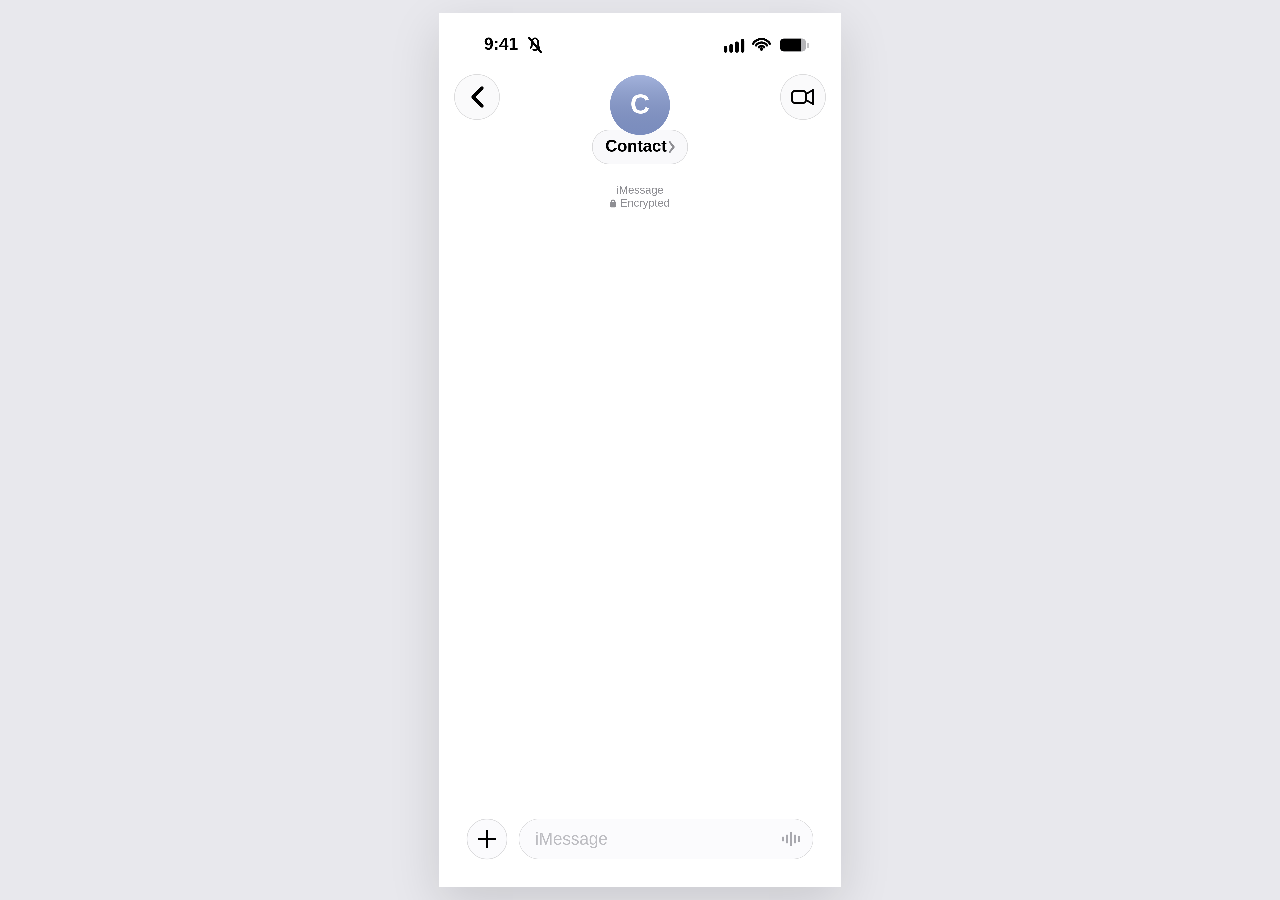
==== bubblelab/source/BubbleLab/index.html @ 569e1303 "Prepare Bubble Lab 0.4.0 native refinement and isolated browser QA" ====
<!doctype html>
<html lang="en">
<head>
  <meta charset="utf-8" />
  <meta name="viewport" content="width=device-width,initial-scale=1,viewport-fit=cover" />
  <meta name="theme-color" content="#f5f5f7" />
  <meta name="apple-mobile-web-app-capable" content="yes" />
  <meta name="apple-mobile-web-app-status-bar-style" content="default" />
  <meta name="apple-mobile-web-app-title" content="Bubble Lab" />
  <title>Bubble Lab</title>
  <link rel="manifest" href="manifest.webmanifest" />
  <link rel="apple-touch-icon" href="icons/icon-180.png" />
  <link rel="stylesheet" href="styles.css?v=0.4.0" />
</head>
<body>
  <main id="appShell">
    <section id="phoneStage" aria-label="Bubble Lab Messages editor">
      <div id="phoneViewport">
        <canvas id="previewCanvas" width="1206" height="2622" aria-label="Messages preview"></canvas>
        <div id="messageScroller" aria-label="Conversation messages">
          <div id="scrollSpacer"></div>
          <div id="hitLayer"></div>
        </div>
        <button id="backHit" class="invisible-hit" aria-label="Open Bubble Lab tools"></button>
        <button id="headerHit" class="invisible-hit" aria-label="Edit contact"></button>
        <button id="videoHit" class="invisible-hit" aria-label="Edit conversation contact"></button>
        <button id="composerHit" class="invisible-hit" aria-label="Add message"></button>
      </div>
    </section>
  </main>

  <div id="toast" role="status" aria-live="polite"></div>

  <dialog id="messageDialog" class="sheet-dialog">
    <form method="dialog" id="messageForm" class="sheet-card">
      <div class="grabber"></div>
      <div class="sheet-head">
        <button value="cancel" class="plain-btn">Cancel</button>
        <h2 id="messageDialogTitle">Add Message</h2>
        <button type="button" id="saveMessageBtn" class="plain-btn accent">Add</button>
      </div>
      <h3 class="field-heading">From</h3>
      <div class="segmented" id="senderSegment">
        <button type="button" data-sender="them" class="active">Them</button>
        <button type="button" data-sender="me">Me</button>
      </div>
      <h3 class="field-heading">Type</h3>
      <div class="segmented type-grid" id="kindSegment" aria-label="Message type">
        <button type="button" data-kind="text" class="active">Text</button>
        <button type="button" data-kind="photo">Photo</button>
        <button type="button" data-kind="video">Video</button>
        <button type="button" data-kind="link">Link</button>
        <button type="button" data-kind="file">File</button>
        <button type="button" data-kind="voice">Voice</button>
        <button type="button" data-kind="sticker">Sticker</button>
      </div>

      <div class="form-grid">
        <label class="full" id="textFieldWrap">Message
          <textarea id="messageText" rows="4" placeholder="Message"></textarea>
        </label>
        <label class="full media-only" id="mediaFieldWrap">Media
          <input id="messageMedia" type="file" accept="image/*,video/*" />
          <span class="help">Images stay only on this device. Video exports use the selected file as a thumbnail.</span>
        </label>
        <label class="full link-only" id="linkFieldWrap">URL
          <input id="messageUrl" type="url" placeholder="https://example.com" inputmode="url" />
        </label>
        <label class="full file-only" id="fileFieldWrap">Attachment label
          <input id="messageFileName" type="text" placeholder="Project Notes.pdf" />
        </label>
        <label>Date & time
          <input id="messageDate" type="datetime-local" />
        </label>
        <label>Delivery
          <select id="messageDelivery">
            <option value="">Nothing</option>
            <option value="Delivered">Delivered</option>
            <option value="Read">Read</option>
          </select>
        </label>
        <label>Reaction
          <select id="messageReaction">
            <option value="">None</option>
            <option>❤️</option><option>👍</option><option>👎</option><option>😂</option><option>‼️</option><option>❓</option>
            <option>🔥</option><option>👏</option><option>💯</option><option>😮</option>
          </select>
        </label>
        <label>Bubble Type
          <select id="messageChannel">
            <option value="imessage">iMessage blue</option>
            <option value="sms">SMS/RCS green</option>
          </select>
        </label>
        <label class="check-row"><input id="messageEdited" type="checkbox" role="switch" /> <span>Edited</span></label>
        <label class="check-row"><input id="messageDeleted" type="checkbox" role="switch" /> <span>Message Removed</span></label>
        <label class="full">Inline reply to
          <select id="messageReplyTo"><option value="">No reply</option></select>
        </label>
      </div>
      <div id="editActions" class="action-grid hidden">
        <button type="button" id="moveUpBtn">Move Earlier</button>
        <button type="button" id="moveDownBtn">Move Later</button>
        <button type="button" id="deleteMessageBtn" class="danger">Delete</button>
      </div>
    </form>
  </dialog>

  <dialog id="contactDialog" class="sheet-dialog">
    <form method="dialog" id="contactForm" class="sheet-card">
      <div class="grabber"></div>
      <div class="sheet-head">
        <button value="cancel" class="plain-btn">Cancel</button>
        <h2>Conversation</h2>
        <button type="button" id="saveContactBtn" class="plain-btn accent">Save</button>
      </div>
      <div class="avatar-preview-row">
        <div id="avatarPreview" class="avatar-preview">JM</div>
      </div>
      <div class="form-grid">
        <label class="full">Contact name <input id="contactName" value="James" /></label>
        <label>Initials <input id="contactInitials" value="JM" maxlength="3" /></label>
        <label>Avatar style
          <select id="avatarStyle"><option value="initials">Initials</option><option value="emoji">Emoji</option><option value="photo">Photo</option></select>
        </label>
        <label id="emojiWrap">Emoji <input id="contactEmoji" value="🙂" maxlength="8" /></label>
        <label>Avatar color <input id="avatarColor" type="color" value="#879bd1" /></label>
        <label class="full" id="avatarPhotoWrap">Contact photo <input id="avatarPhoto" type="file" accept="image/*" /></label>
      </div>
    </form>
  </dialog>

  <dialog id="toolsDialog" class="sheet-dialog">
    <form method="dialog" class="sheet-card tools-card">
      <div class="grabber"></div>
      <div class="sheet-head"><button value="cancel" class="plain-btn">Done</button><h2>Bubble Lab</h2><span class="head-spacer"></span></div>
      <section class="settings-section">
        <h3>Appearance</h3>
        <div class="segmented" id="themeSegment"><button type="button" data-theme="light" class="active">Light</button><button type="button" data-theme="dark">Dark</button></div>
        <label>Messages background
          <select id="backgroundEffect">
            <option value="plain">Native Plain</option>
          </select>
        </label>
      </section>
      <section class="settings-section">
        <h3>Status Bar</h3>
        <div class="form-grid">
          <label>Time <input id="statusTime" value="9:41" inputmode="numeric" /></label>
          <label>Battery <input id="statusBattery" type="number" min="0" max="100" value="82" /></label>
          <label>Cell signal <input id="statusSignal" type="range" min="0" max="4" value="4" /></label>
          <label>Wi‑Fi <input id="statusWifi" type="range" min="0" max="3" value="3" /></label>
          <label class="check-row"><input id="statusCharging" type="checkbox" /> <span>Charging</span></label>
          <label class="check-row"><input id="statusSilent" type="checkbox" checked /> <span>Silent</span></label>
          <label class="check-row"><input id="statusFocus" type="checkbox" /> <span>Focus indicator</span></label>
          <label class="check-row"><input id="statusBatteryPct" type="checkbox" /> <span>Battery %</span></label>
        </div>
      </section>
      <section class="settings-section action-stack">
        <button type="button" id="exportBtn" class="primary-action">Export This Screen</button>
        <button type="button" id="resetBtn" class="danger ghost">Reset Conversation</button>
      </section>
      <p class="privacy-note">Everything stays on this device. Bubble Lab does not upload or save your conversation.</p>
      <p class="privacy-note">Back: tools · Contact: edit · Composer: add<br>Tap or hold a message to edit, react, or reorder.</p>
      <p class="version-note">Bubble Lab <span id="appVersion">0.4.0</span> · 1206 × 2622 PNG</p>
      <button type="button" id="updateBtn" class="plain-btn accent">Check for Update</button>
    </form>
  </dialog>

  <dialog id="choiceDialog" class="sheet-dialog" aria-labelledby="choiceTitle">
    <form method="dialog" class="sheet-card">
      <div class="grabber"></div>
      <div class="sheet-head"><button class="plain-btn" value="cancel">Back</button><h2 id="choiceTitle">Choose</h2><span></span></div>
      <div id="choiceOptions" class="choice-list"></div>
    </form>
  </dialog>
  <script src="app.js?v=0.4.0"></script>
</body>
</html>
---- bubblelab/source/BubbleLab/styles.css ----
:root{color-scheme:light;--accent:#007aff;--page:#e8e8ed;--panel:#f2f2f7;--field:#fff;--text:#111;--muted:#74747a;--line:#d9d9de;--segment:#e5e5ea;--danger:#ff3b30;font-family:-apple-system,BlinkMacSystemFont,"SF Pro Text","SF Pro Display",Helvetica,Arial,sans-serif;font-synthesis:none}
:root[data-theme="dark"]{color-scheme:dark;--page:#111216;--panel:#1c1c1e;--field:#2c2c2e;--text:#fff;--muted:#aeaeb2;--line:#424246;--segment:#363638;--accent:#0a84ff}
*{box-sizing:border-box;-webkit-tap-highlight-color:transparent}
html,body{margin:0;width:100%;height:100%;background:var(--page);font-family:inherit;-webkit-text-size-adjust:100%;text-size-adjust:100%}
body{overscroll-behavior:none;overflow:hidden;color:var(--text)}
button,input,textarea,select{font:inherit}button{cursor:pointer;touch-action:manipulation}button:disabled{opacity:.4;cursor:default}
button:focus-visible,input:focus-visible,textarea:focus-visible,select:focus-visible{outline:2px solid var(--accent);outline-offset:3px}
#appShell{width:100%;height:100dvh;display:grid;place-items:center;overflow:hidden}
#phoneStage{position:relative;flex:none;width:402px;height:874px;background:#fff;overflow:hidden;box-shadow:0 16px 48px #0002}
#phoneViewport{position:absolute;left:0;top:0;width:402px;height:874px;overflow:hidden;transform-origin:top left}
#previewCanvas{position:absolute;left:0;top:0;width:402px;height:874px;z-index:1;pointer-events:none}
#messageScroller{position:absolute;inset:0;z-index:2;overflow-y:auto;overflow-x:hidden;scrollbar-width:none;touch-action:pan-y;overscroll-behavior:contain}
#messageScroller::-webkit-scrollbar{display:none}
#scrollSpacer{width:1px;opacity:0;pointer-events:none}
#hitLayer{position:absolute;inset:0;width:100%;pointer-events:none}
.message-hit{position:absolute;border:0;background:transparent;padding:0;pointer-events:auto;border-radius:22px;user-select:none;-webkit-touch-callout:none}
.message-hit:focus-visible{outline:2px solid var(--accent)}
.invisible-hit{position:absolute;z-index:4;border:0;background:transparent}
#backHit{left:10px;top:56px;width:56px;height:56px;border-radius:50%}
#videoHit{right:10px;top:56px;width:56px;height:56px;border-radius:50%}
#headerHit{left:107px;top:58px;width:188px;height:98px;border-radius:40px}
#composerHit{left:24px;right:18px;bottom:22px;height:58px;border-radius:30px}
#toast{position:fixed;left:50%;bottom:max(24px,env(safe-area-inset-bottom));transform:translate(-50%,12px);background:#202024ed;color:white;padding:11px 16px;border-radius:22px;font-size:14px;line-height:1.4;max-width:90vw;text-align:center;opacity:0;pointer-events:none;transition:.2s;z-index:100}
#toast.show{opacity:1;transform:translate(-50%,0)}
.sheet-dialog{position:fixed;inset:auto 0 0;border:0;padding:0;background:transparent;width:min(100%,520px);max-width:100%;max-height:100%;margin:0 auto;color:var(--text);overflow:hidden;border-radius:30px 30px 0 0}
.sheet-dialog::backdrop{background:#0005;backdrop-filter:blur(5px);-webkit-backdrop-filter:blur(5px)}
.sheet-card{margin:0;background:var(--panel);border-radius:30px 30px 0 0;padding:10px 20px calc(24px + env(safe-area-inset-bottom));max-height:min(90dvh,var(--sheet-height,900px));overflow-y:auto;overflow-x:hidden;overscroll-behavior:contain;scroll-padding-top:72px;box-shadow:0 -12px 45px #0002}
.grabber{width:36px;height:5px;border-radius:99px;background:var(--muted);opacity:.4;margin:0 auto 6px}
.sheet-head{position:sticky;top:-10px;z-index:5;display:grid;grid-template-columns:68px minmax(0,1fr) 68px;align-items:center;gap:4px;min-height:56px;background:var(--panel);margin:0 -4px 16px;padding:4px 0}
.sheet-head h2{font-size:17px;line-height:1.2;margin:0;text-align:center;letter-spacing:-.3px;font-weight:600}
.sheet-head>:last-child{justify-self:end}.head-spacer{width:44px}
.plain-btn{min-width:44px;min-height:44px;border:0;background:transparent;padding:10px 4px;color:var(--accent);font-weight:400;font-size:17px}
.plain-btn.accent{font-weight:600}
.field-heading,.settings-section h3{font-size:13px;font-weight:500;text-transform:uppercase;letter-spacing:.02em;color:var(--muted);margin:22px 4px 8px}
.segmented{display:grid;grid-template-columns:repeat(2,minmax(0,1fr));gap:3px;padding:3px;background:var(--segment);border-radius:12px;margin:8px 0 20px}
.segmented button{min-width:0;min-height:44px;border:0;border-radius:9px;background:transparent;padding:8px 4px;color:var(--muted);font-size:15px;font-weight:600;text-align:center}
.segmented button.active{background:var(--field);color:var(--text);box-shadow:0 1px 5px #0002}
.type-grid{grid-template-columns:repeat(4,minmax(0,1fr));gap:6px;padding:0;background:transparent;border-radius:0}
.type-grid button{background:var(--field);border:1px solid var(--line);min-height:48px;font-size:14px;font-weight:500}
.type-grid button.active{background:var(--accent);border-color:var(--accent);color:#fff;box-shadow:none}
.form-grid{display:grid;grid-template-columns:minmax(0,1fr);gap:18px}
label{display:grid;min-width:0;gap:8px;color:var(--muted);font-size:13px;font-weight:500;line-height:1.35}
input,textarea,select,.choice-trigger{display:block;width:100%;min-width:0;max-width:100%;min-height:50px;border:1px solid var(--line);background:var(--field);color:var(--text);border-radius:13px;padding:12px 14px;font-size:16px;font-weight:400;line-height:1.4}
textarea{resize:vertical;min-height:126px;max-height:40dvh}
input[type="datetime-local"]{appearance:none;-webkit-appearance:none;text-align:left;overflow:hidden}
input[type="datetime-local"]::-webkit-date-and-time-value{text-align:left;min-height:24px}
input[type="range"]{accent-color:var(--accent)}input[type="color"]{height:50px;padding:7px}
input[type="file"]{font-size:14px;overflow:hidden}input::file-selector-button{border:0;background:var(--segment);color:var(--text);padding:7px;border-radius:7px;margin-right:8px}
.help{font-size:12px;font-weight:400;color:var(--muted);line-height:1.5}
.check-row{display:flex;align-items:center;justify-content:space-between;min-height:58px;gap:16px;background:var(--field);border:1px solid var(--line);border-radius:13px;padding:10px 14px;font-size:16px;color:var(--text)}
.check-row span{order:0}.check-row input{order:1;appearance:none;-webkit-appearance:none;position:relative;flex:0 0 51px;width:51px;height:31px;min-height:31px;border:0;border-radius:20px;padding:0;margin:0;background:var(--segment);transition:background .16s}
.check-row input:before{content:"";position:absolute;width:27px;height:27px;left:2px;top:2px;background:white;border-radius:50%;box-shadow:0 1px 3px #0003;transition:transform .16s}
.check-row input:checked{background:#34c759}.check-row input:checked:before{transform:translateX(20px)}
.hidden{display:none!important}.media-only,.link-only,.file-only{display:none}
.action-grid{display:grid;grid-template-columns:minmax(0,1fr);gap:10px;margin-top:24px}
.action-grid button,.action-stack button{min-height:50px;border:0;border-radius:14px;padding:13px;font-size:16px;font-weight:600;background:var(--field);color:var(--text)}
.action-grid .danger,.danger{color:var(--danger)!important}
.avatar-preview-row{display:grid;place-items:center;margin:4px 0 22px}.avatar-preview{width:88px;height:88px;border-radius:50%;display:grid;place-items:center;background:#879bd1;color:white;font-size:36px;font-weight:600;background-size:cover;background-position:center}
.settings-section{display:grid;gap:14px;border-top:1px solid var(--line);padding:12px 0 20px}.settings-section:first-of-type{border-top:0}.settings-section h3{margin:8px 4px}.action-stack{gap:12px}
.primary-action{background:var(--accent)!important;color:white!important}.privacy-note,.version-note{margin:12px 0;text-align:center;color:var(--muted);font-size:12px;line-height:1.5}.version-note{font-weight:600}#updateBtn{display:block;margin:4px auto}
.choice-trigger{display:flex;align-items:center;justify-content:space-between;gap:12px;text-align:left;cursor:pointer}.choice-trigger span:first-child{overflow:hidden;text-overflow:ellipsis;white-space:nowrap}.choice-trigger .chevron{color:var(--muted);font-size:22px;line-height:1}
.choice-list{display:grid;gap:1px;border-radius:16px;overflow:hidden;background:var(--line)}.choice-option{border:0;background:var(--field);color:var(--text);min-height:54px;padding:14px 16px;text-align:left;display:flex;justify-content:space-between;align-items:center;gap:16px;font-size:16px}.choice-option[aria-checked="true"]{color:var(--accent)}
@media(max-width:520px){#phoneStage{box-shadow:none}.sheet-card{padding-left:16px;padding-right:16px}}
@media(prefers-reduced-motion:reduce){*{transition:none!important;scroll-behavior:auto!important}}
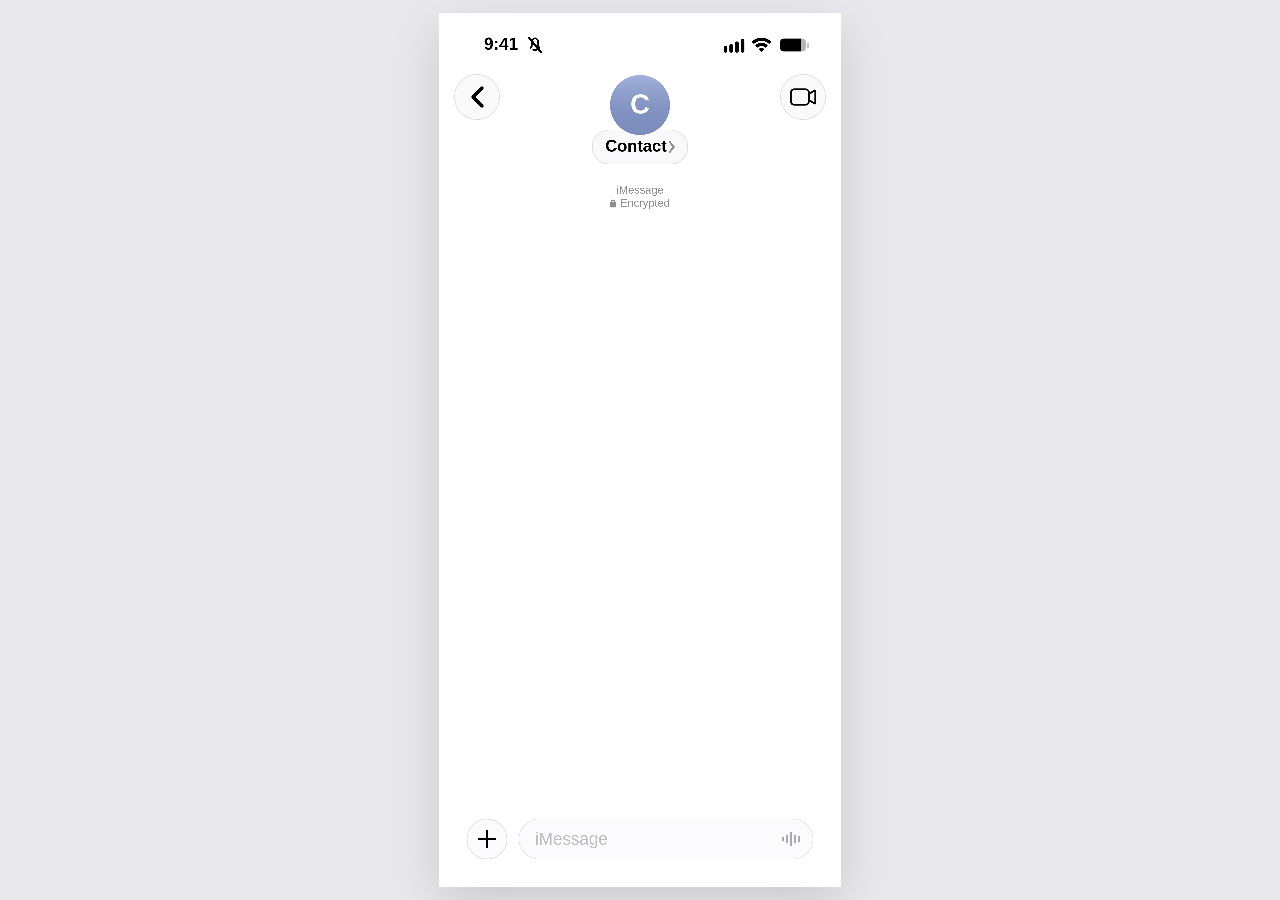
==== commit 05966b6d: "Refine Wi-Fi and FaceTime reference geometry; release 0.4.2" ====
--- a/bubblelab/source/BubbleLab/index.html
+++ b/bubblelab/source/BubbleLab/index.html
@@ -10,7 +10,7 @@
   <title>Bubble Lab</title>
   <link rel="manifest" href="manifest.webmanifest" />
   <link rel="apple-touch-icon" href="icons/icon-180.png" />
-  <link rel="stylesheet" href="styles.css?v=0.4.0" />
+  <link rel="stylesheet" href="styles.css?v=0.4.2" />
 </head>
 <body>
   <main id="appShell">
@@ -162,7 +162,7 @@
       </section>
       <p class="privacy-note">Everything stays on this device. Bubble Lab does not upload or save your conversation.</p>
       <p class="privacy-note">Back: tools · Contact: edit · Composer: add<br>Tap or hold a message to edit, react, or reorder.</p>
-      <p class="version-note">Bubble Lab <span id="appVersion">0.4.0</span> · 1206 × 2622 PNG</p>
+      <p class="version-note">Bubble Lab <span id="appVersion">0.4.2</span> · 1206 × 2622 PNG</p>
       <button type="button" id="updateBtn" class="plain-btn accent">Check for Update</button>
     </form>
   </dialog>
@@ -174,6 +174,6 @@
       <div id="choiceOptions" class="choice-list"></div>
     </form>
   </dialog>
-  <script src="app.js?v=0.4.0"></script>
+  <script src="app.js?v=0.4.2"></script>
 </body>
 </html>
